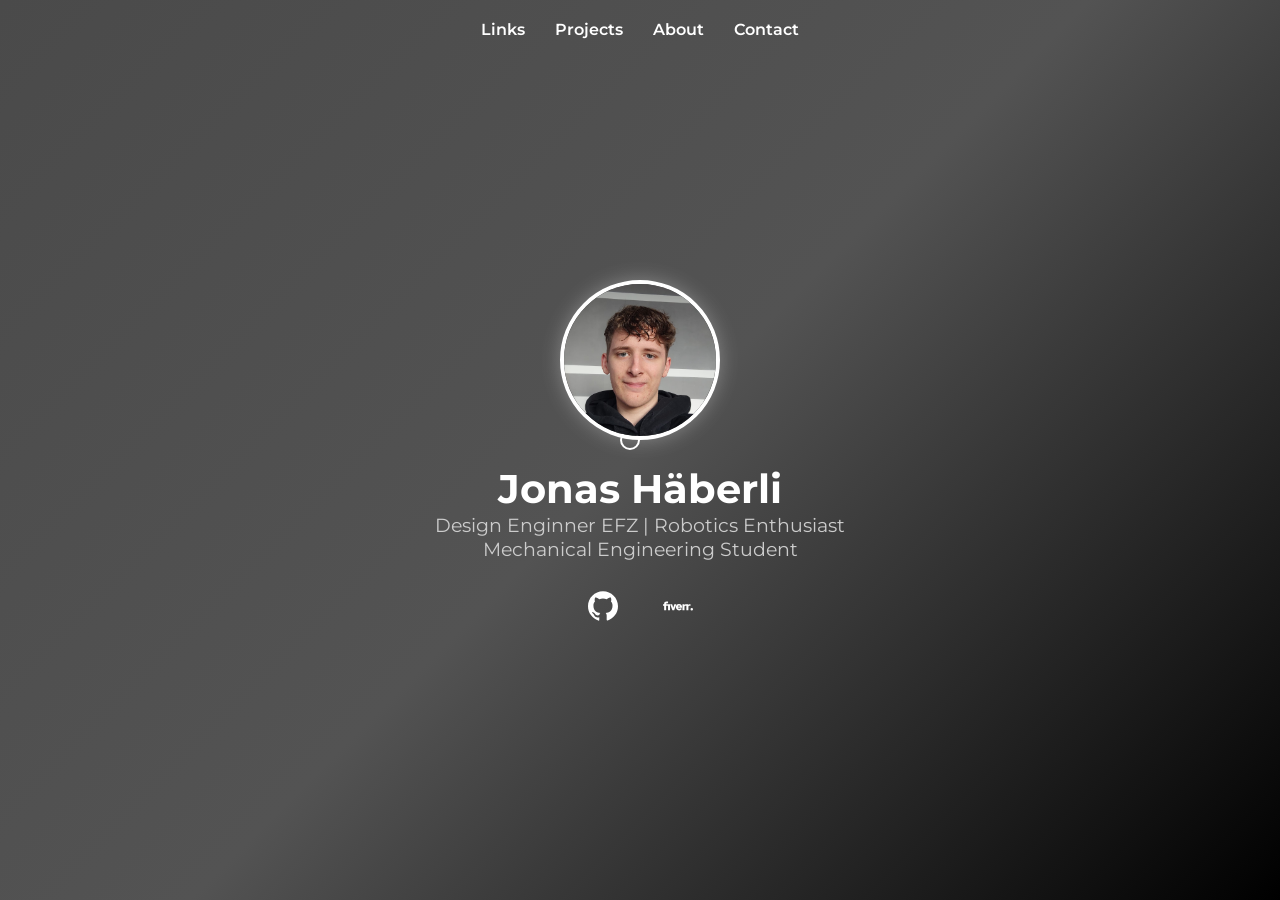
==== index.html @ 36d3046f "initial commit" ====
<!DOCTYPE html>
<html lang="en">
<head>
  <meta charset="UTF-8" />
  <meta name="viewport" content="width=device-width, initial-scale=1.0" />
  <title>Jonas Häberli</title>
  <link href="https://fonts.googleapis.com/css2?family=Montserrat:wght@400;700&display=swap" rel="stylesheet">
  <link rel="stylesheet" href="style.css">
</head>
<body>
  <div class="cursor" id="cursor"></div>

  <div id="navbar"></div>
  <script>
    fetch("nav.html")
      .then(res => res.text())
      .then(data => document.getElementById("navbar").innerHTML = data);
  </script>

  <div class="container">
    <img src="images/myself.jpg" alt="Profile picture" class="profile-img" />
    <h1>Jonas Häberli</h1>
    <p>Design Enginner EFZ | Robotics Enthusiast</p>
    <p>Mechanical Engineering Student</p>
    <div class="social-links">
      <a href="https://github.com/jonashaeberli" target="_blank">
        <img src="images/github.svg" alt="GitHub" class="social-icon" />
      </a>
      <a href="https://www.fiverr.com/users/hdjg_swm" target="_blank">
        <img src="images/fiverr.svg" alt="Fiverr" class="social-icon" />
      </a>
    </div>
  </div>

  <script src="script.js"></script>
</body>
</html>
---- style.css ----
* {
  margin: 0;
  padding: 0;
  box-sizing: border-box;
  cursor: none;
}

body {
  font-family: 'Montserrat', sans-serif;
  background: linear-gradient(135deg, #4a4a4a, #535353, rgb(0, 0, 0));
  color: white;
  height: 100vh;
  overflow: hidden;
  display: flex;
  justify-content: center;
  align-items: center;
  position: relative;
}

.container {
  text-align: center;
  animation: fadeIn 1s ease-out forwards;
}

.profile-img {
  width: 160px;
  height: 160px;
  border-radius: 50%;
  object-fit: cover;
  border: 4px solid white;
  box-shadow: 0 0 20px rgba(255, 255, 255, 0.3);
  transition: transform 0.3s ease-in-out;
}

.profile-img:hover {
  transform: scale(1.05);
}

h1 {
  margin-top: 20px;
  font-size: 2.5rem;
}

p {
  font-size: 1.2rem;
  color: #ccc;
}

.social-links {
  margin-top: 30px;
  display: flex;
  justify-content: center;
  gap: 25px;
}

.social-links a {
  display: inline-block;
  margin: 0 10px;
}

.social-icon {
  width: 30px;     /* size of the icon */
  height: 30px;
  object-fit: contain;
  vertical-align: middle;
  filter: invert(1); /* optional: makes icons white if needed */
  transition: filter 0.3s;
}

.social-links a:hover .social-icon {
  filter: invert(0.6);
}

@keyframes fadeIn {
  from { opacity: 0; transform: translateY(30px); }
  to { opacity: 1; transform: translateY(0); }
}

/* Cursor styling */
.cursor {
  position: absolute;
  width: 20px;
  height: 20px;
  border: 2px solid white;
  border-radius: 50%;
  pointer-events: none;
  transform: translate(-50%, -50%);
  transition: transform 0.1s ease;
}

.cursor.hover {
  transform: translate(-50%, -50%) scale(1.5);
  border-color: #ff4700;
}

.menu {
  position: absolute;
  top: 20px;
  left: 50%;
  transform: translateX(-50%);
  z-index: 100;
}

.menu ul {
  list-style: none;
  display: flex;
  gap: 30px;
}

.menu li a {
  text-decoration: none;
  color: white;
  font-weight: 600;
  font-size: 1rem;
  transition: color 0.3s;
}

.menu li a:hover {
  color: #ff4700;
}
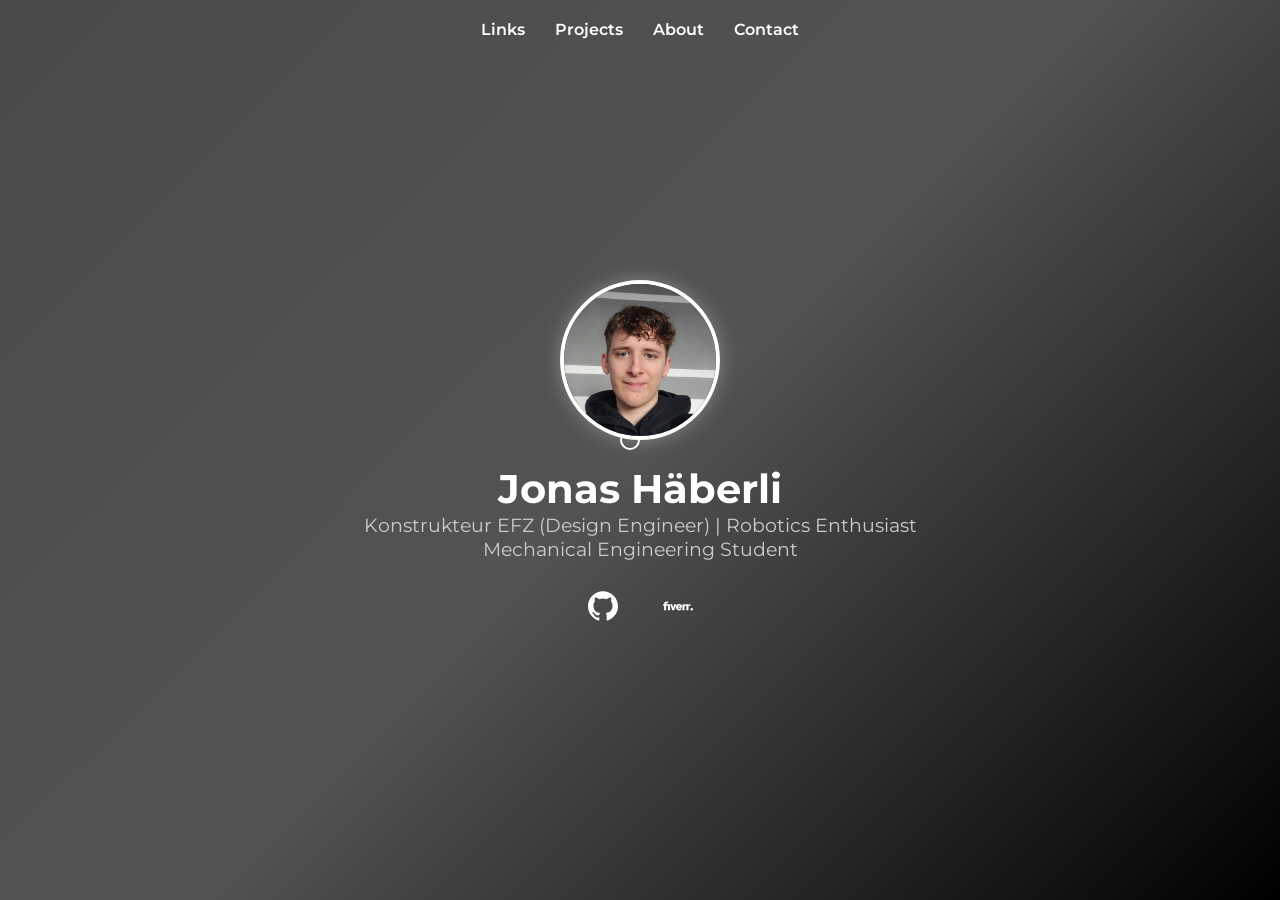
==== commit 51fb7283: "Fixed typo" ====
--- a/index.html
+++ b/index.html
@@ -20,7 +20,7 @@
   <div class="container">
     <img src="images/myself.jpg" alt="Profile picture" class="profile-img" />
     <h1>Jonas Häberli</h1>
-    <p>Design Enginner EFZ | Robotics Enthusiast</p>
+    <p>Konstrukteur EFZ (Design Engineer) | Robotics Enthusiast</p>
     <p>Mechanical Engineering Student</p>
     <div class="social-links">
       <a href="https://github.com/jonashaeberli" target="_blank">
--- a/style.css
+++ b/style.css
@@ -118,3 +118,26 @@
 .menu li a:hover {
   color: #ff4700;
 }
+
+.about-container {
+  max-width: 800px;
+  margin: 100px auto;
+  padding: 0 20px;
+}
+
+.about-content h1 {
+  font-size: 2.5rem;
+  font-weight: 700;
+  margin-bottom: 20px;
+  color: white;
+}
+
+.about-content p {
+  font-size: 1.1rem;
+  line-height: 1.8;
+  margin-bottom: 20px;
+}
+
+strong {
+  font-weight: 700;
+}
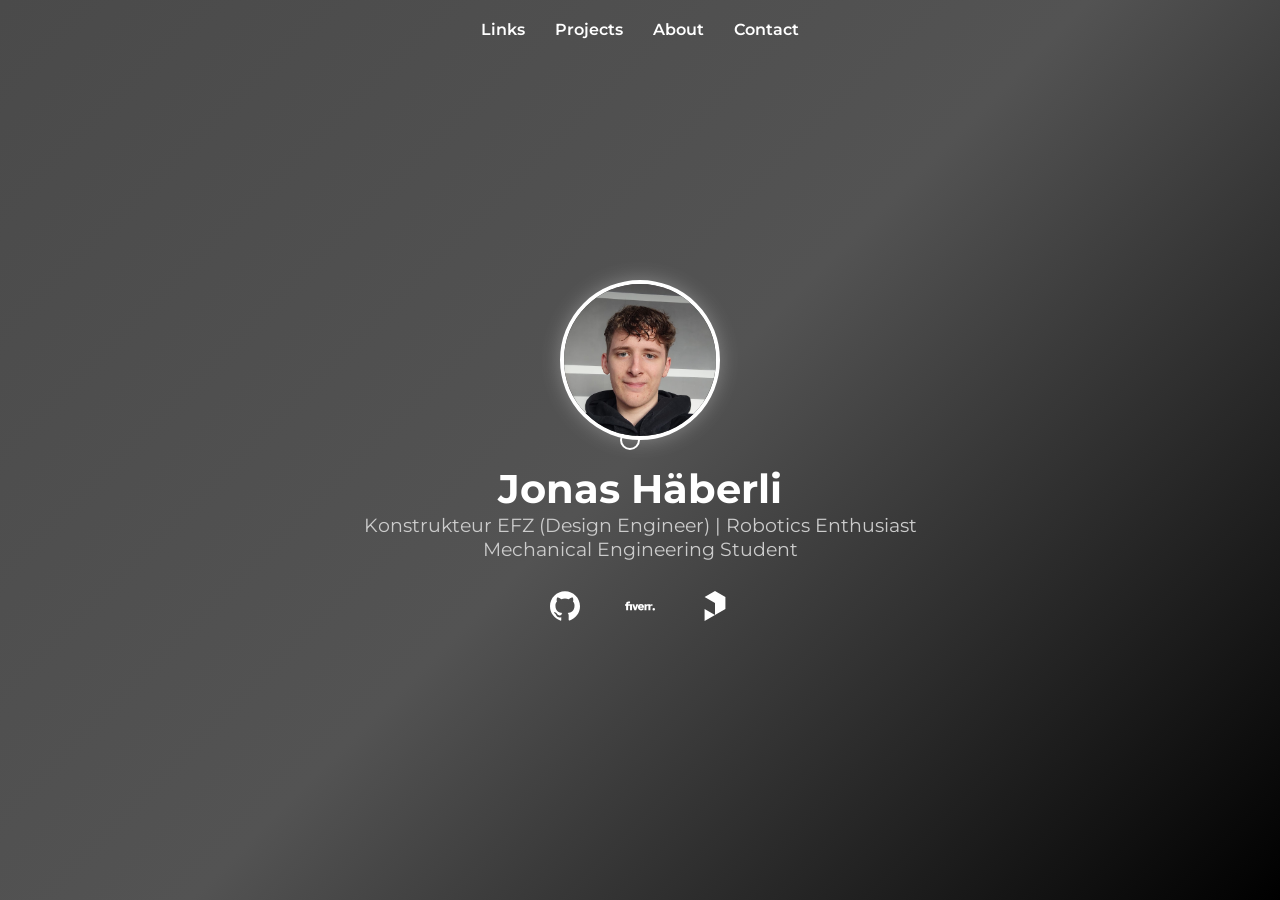
==== commit 7fbb682c: "Added Printables link" ====
--- a/index.html
+++ b/index.html
@@ -29,6 +29,9 @@
       <a href="https://www.fiverr.com/users/hdjg_swm" target="_blank">
         <img src="images/fiverr.svg" alt="Fiverr" class="social-icon" />
       </a>
+      <a href="https://www.printables.com/@HDJG_39297" target="_blank">
+        <img src="images/printables.svg" alt="Printables" class="social-icon" />
+      </a>
     </div>
   </div>
 
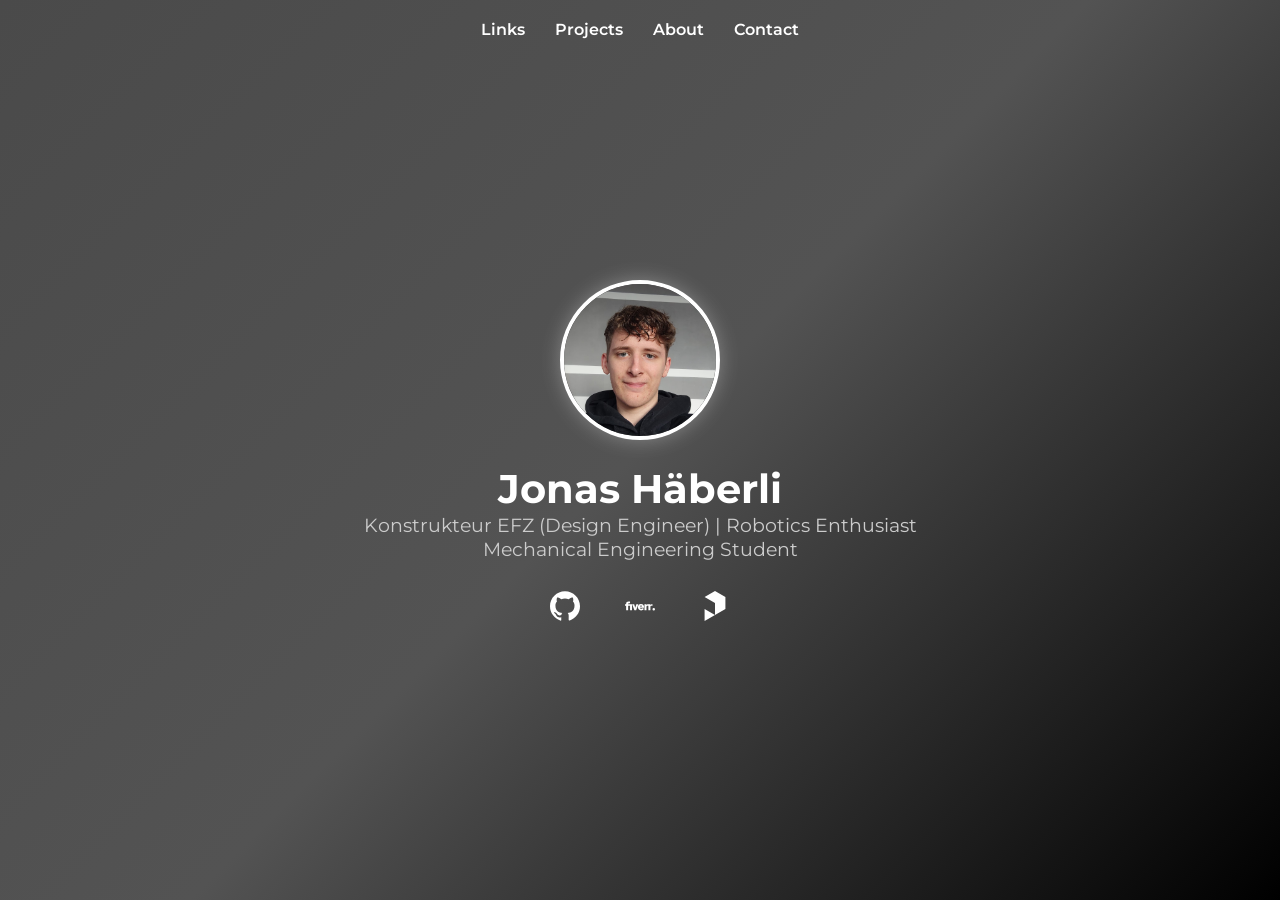
==== commit 7b3508c6: "Removed Custom Cursor" ====
--- a/index.html
+++ b/index.html
@@ -8,7 +8,6 @@
   <link rel="stylesheet" href="style.css">
 </head>
 <body>
-  <div class="cursor" id="cursor"></div>
 
   <div id="navbar"></div>
   <script>
--- a/style.css
+++ b/style.css
@@ -2,7 +2,6 @@
   margin: 0;
   padding: 0;
   box-sizing: border-box;
-  cursor: none;
 }
 
 body {
@@ -76,22 +75,6 @@
   to { opacity: 1; transform: translateY(0); }
 }
 
-/* Cursor styling */
-.cursor {
-  position: absolute;
-  width: 20px;
-  height: 20px;
-  border: 2px solid white;
-  border-radius: 50%;
-  pointer-events: none;
-  transform: translate(-50%, -50%);
-  transition: transform 0.1s ease;
-}
-
-.cursor.hover {
-  transform: translate(-50%, -50%) scale(1.5);
-  border-color: #ff4700;
-}
 
 .menu {
   position: absolute;
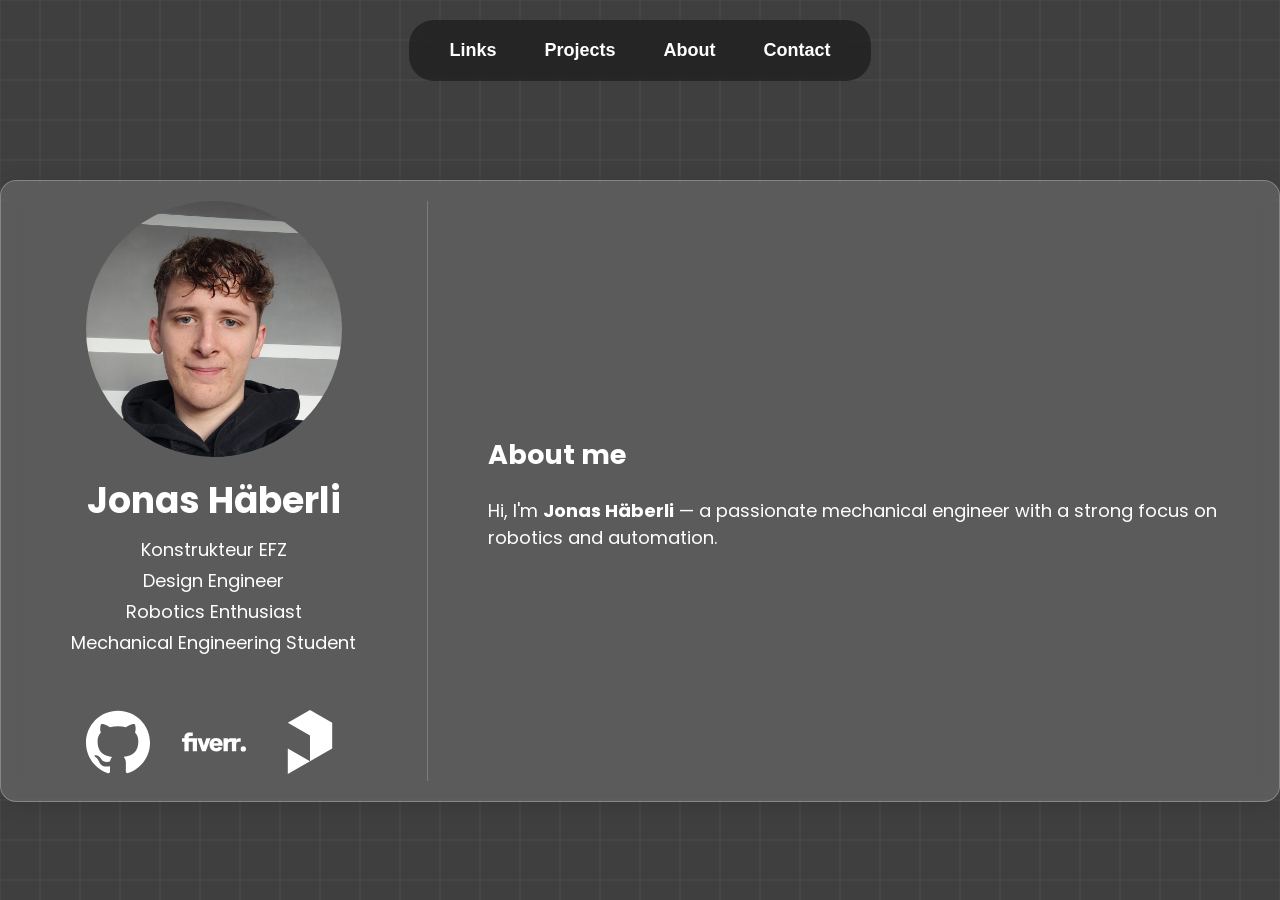
==== commit 9b73abfe: "Reworked complete website" ====
--- a/index.html
+++ b/index.html
@@ -1,39 +1,67 @@
-<!DOCTYPE html>
+<!doctype html>
 <html lang="en">
+
 <head>
   <meta charset="UTF-8" />
   <meta name="viewport" content="width=device-width, initial-scale=1.0" />
-  <title>Jonas Häberli</title>
-  <link href="https://fonts.googleapis.com/css2?family=Montserrat:wght@400;700&display=swap" rel="stylesheet">
-  <link rel="stylesheet" href="style.css">
+  <meta http-equiv="X-UA-Compatible" content="ie=edge" />
+  <link rel="preconnect" href="https://fonts.googleapis.com">
+  <link rel="preconnect" href="https://fonts.gstatic.com" crossorigin>
+  <link href="https://fonts.googleapis.com/css2?family=Poppins:wght@400;700&display=swap" rel="stylesheet">
+  <title>Portfolio</title>
+  <link rel="stylesheet" href="style.css" />
 </head>
+
 <body>
+  <!--This part needs to be changed in all subsides-->
+  <canvas id="background-grid"></canvas>
 
-  <div id="navbar"></div>
-  <script>
-    fetch("nav.html")
-      .then(res => res.text())
-      .then(data => document.getElementById("navbar").innerHTML = data);
-  </script>
+  <nav class="menu-bar">
+    <ul>
+      <li><a href="index.html">Links</a></li>
+      <li><a href="projects.html">Projects</a></li>
+      <li><a href="about.html">About</a></li>
+      <li><a href="contact.html">Contact</a></li>
+    </ul>
+  </nav>
+  <script src="background.js"></script>
+  <!--Part of repetition ends here-->
 
-  <div class="container">
-    <img src="images/myself.jpg" alt="Profile picture" class="profile-img" />
-    <h1>Jonas Häberli</h1>
-    <p>Konstrukteur EFZ (Design Engineer) | Robotics Enthusiast</p>
-    <p>Mechanical Engineering Student</p>
-    <div class="social-links">
-      <a href="https://github.com/jonashaeberli" target="_blank">
-        <img src="images/github.svg" alt="GitHub" class="social-icon" />
-      </a>
-      <a href="https://www.fiverr.com/users/hdjg_swm" target="_blank">
-        <img src="images/fiverr.svg" alt="Fiverr" class="social-icon" />
-      </a>
-      <a href="https://www.printables.com/@HDJG_39297" target="_blank">
-        <img src="images/printables.svg" alt="Printables" class="social-icon" />
-      </a>
+  <!--Here goes the main Element of the site-->
+  <div class="page-container">
+  <div class="main-site-content">
+
+    <div class="main-site-left-content">
+      <div class="thats-me">
+        <img src="images/myself.jpg" alt="Profile picture" class="profile-img" />
+          <h1>Jonas Häberli</h1>
+          <p>Konstrukteur EFZ</p>
+          <p>Design Engineer</p>
+          <p>Robotics Enthusiast</p>
+          <p>Mechanical Engineering Student</p>
+      </div>
+
+      <div class="social-links">
+        <a href="https://github.com/jonashaeberli" target="_blank">
+          <img src="images/github.svg" alt="GitHub" class="social-icon" style="filter: invert(1);"/>
+        </a>
+        <a href="https://www.fiverr.com/users/hdjg_swm" target="_blank">
+          <img src="images/fiverr.svg" alt="Fiverr" class="social-icon" style="filter: invert(1);"/>
+        </a>
+        <a href="https://www.printables.com/@HDJG_39297" target="_blank">
+          <img src="images/printables.svg" alt="Printables" class="social-icon" style="filter: invert(1);"/>
+        </a>
+      </div>
     </div>
+
+    <div class="main-site-right-content">
+      <h2>About me</h2>
+      <p>Hi, I'm <strong>Jonas Häberli</strong> — a passionate mechanical engineer with a strong focus on robotics and automation.</p>
+    </div>
+
+  </div>
   </div>
 
-  <script src="script.js"></script>
 </body>
-</html>
+
+</html>
--- a/style.css
+++ b/style.css
@@ -1,126 +1,159 @@
-* {
+body {
+  min-height: 100vh;
   margin: 0;
-  padding: 0;
-  box-sizing: border-box;
+  display: flex;
+  flex-direction: column;
+  align-items: center;
+  font-family: 'Poppins';
+  font-size: large;
+  color: #ffffff;
 }
 
-body {
-  font-family: 'Montserrat', sans-serif;
-  background: linear-gradient(135deg, #4a4a4a, #535353, rgb(0, 0, 0));
-  color: white;
+.menu-bar {
+  background-color: rgba(0, 0, 0, 0.4);
+  -webkit-backdrop-filter: blur(10px);
+  backdrop-filter: blur(10px);
+  padding: 8px 16px;
+  border-radius: 25px;
+  width: fit-content;
+  max-width: 90vw;
+  box-sizing: border-box;
+  margin-top: 20px;
+
+  ul {
+    display: flex;
+    flex-wrap: wrap;
+    padding: 0;
+    margin: 0;
+    list-style: none;
+    justify-content: center;
+  }
+
+  li {
+    padding: 12px 16px;
+    margin: 0 8px;
+    position: relative;
+    font-family: sans-serif;
+    font-weight: bold;
+    color: white;
+    cursor: pointer;
+    white-space: nowrap;
+    text-align: center;
+
+    &::before {
+      content: " ";
+      position: absolute;
+      top: 0;
+      left: 0;
+      height: 100%;
+      width: 100%;
+      z-index: -1;
+      transition: 0.2s;
+      border-radius: 25px;
+    }
+
+    &:hover {
+      color: black;
+
+      &::before {
+        background: linear-gradient(to bottom, #e8edec, #d2d1d3);
+        box-shadow: 0 3px 20px 0 black;
+        transform: scale(1.2);
+      }
+    }
+
+    a {
+      text-decoration: none;
+      color: inherit;
+    }
+  }
+}
+
+#background-grid {
+  position: fixed;
+  top: 0;
+  left: 0;
+  z-index: -1; /* Keep it behind your content */
+  width: 100vw;
   height: 100vh;
-  overflow: hidden;
+  pointer-events: none; /* Allow clicks to pass through */
+  background-color: #3f3f3f; /* dark grey */
+}
+
+/*Style for the main Site center content*/
+.page-container {
   display: flex;
   justify-content: center;
   align-items: center;
-  position: relative;
+  flex-grow: 1;
+  width: 100%;
+}
+.main-site-content {
+  align-self: center;
+  display: flex;
+  justify-content: center;
+  align-items: center;
+  background: rgba(255, 255, 255, 0.15);
+  width: fit-content;
+  border-radius: 16px;
+  padding: 20px;
+  gap: 40px;
+  backdrop-filter: blur(10px);
+  box-shadow: 0 4px 20px rgba(0, 0, 0, 0.1);
+  border: 1px solid rgba(255, 255, 255, 0.25);
 }
 
-.container {
-  text-align: center;
-  animation: fadeIn 1s ease-out forwards;
+.main-site-left-content {
+  flex: 1;
+  padding-right: 20px;
+  border-right: 1px solid rgba(255, 255, 255, 0.2);
+}
+
+.main-site-right-content {
+  flex: 2;
+  padding-left: 20px;
+}
+
+.thats-me {
+  display: flex;
+  flex-direction: column;
+  align-items: center;
+}
+
+.thats-me h1 {
+  margin-top: 0;
+  margin-bottom: 0.5rem;
+}
+
+.thats-me p {
+  margin-top: 0;
+  margin-bottom: 0.25rem;
 }
 
 .profile-img {
-  width: 160px;
-  height: 160px;
+  height: 256px;
+  width: 256px;
+  
   border-radius: 50%;
+  margin-bottom: 16px;
   object-fit: cover;
-  border: 4px solid white;
-  box-shadow: 0 0 20px rgba(255, 255, 255, 0.3);
-  transition: transform 0.3s ease-in-out;
-}
-
-.profile-img:hover {
-  transform: scale(1.05);
-}
-
-h1 {
-  margin-top: 20px;
-  font-size: 2.5rem;
-}
-
-p {
-  font-size: 1.2rem;
-  color: #ccc;
 }
 
 .social-links {
-  margin-top: 30px;
   display: flex;
   justify-content: center;
-  gap: 25px;
-}
-
-.social-links a {
-  display: inline-block;
-  margin: 0 10px;
+  gap: 32px;
+  margin-top: 50px;
 }
 
 .social-icon {
-  width: 30px;     /* size of the icon */
-  height: 30px;
-  object-fit: contain;
-  vertical-align: middle;
-  filter: invert(1); /* optional: makes icons white if needed */
-  transition: filter 0.3s;
+  width: 64px;
+  height: 64px;
+  opacity: 1;
+  transition: opacity 0.2s ease;
 }
 
-.social-links a:hover .social-icon {
-  filter: invert(0.6);
+.social-icon:hover {
+  opacity: 0.6;
 }
 
-@keyframes fadeIn {
-  from { opacity: 0; transform: translateY(30px); }
-  to { opacity: 1; transform: translateY(0); }
-}
-
-
-.menu {
-  position: absolute;
-  top: 20px;
-  left: 50%;
-  transform: translateX(-50%);
-  z-index: 100;
-}
-
-.menu ul {
-  list-style: none;
-  display: flex;
-  gap: 30px;
-}
-
-.menu li a {
-  text-decoration: none;
-  color: white;
-  font-weight: 600;
-  font-size: 1rem;
-  transition: color 0.3s;
-}
-
-.menu li a:hover {
-  color: #ff4700;
-}
-
-.about-container {
-  max-width: 800px;
-  margin: 100px auto;
-  padding: 0 20px;
-}
-
-.about-content h1 {
-  font-size: 2.5rem;
-  font-weight: 700;
-  margin-bottom: 20px;
-  color: white;
-}
-
-.about-content p {
-  font-size: 1.1rem;
-  line-height: 1.8;
-  margin-bottom: 20px;
-}
-
-strong {
-  font-weight: 700;
-}
